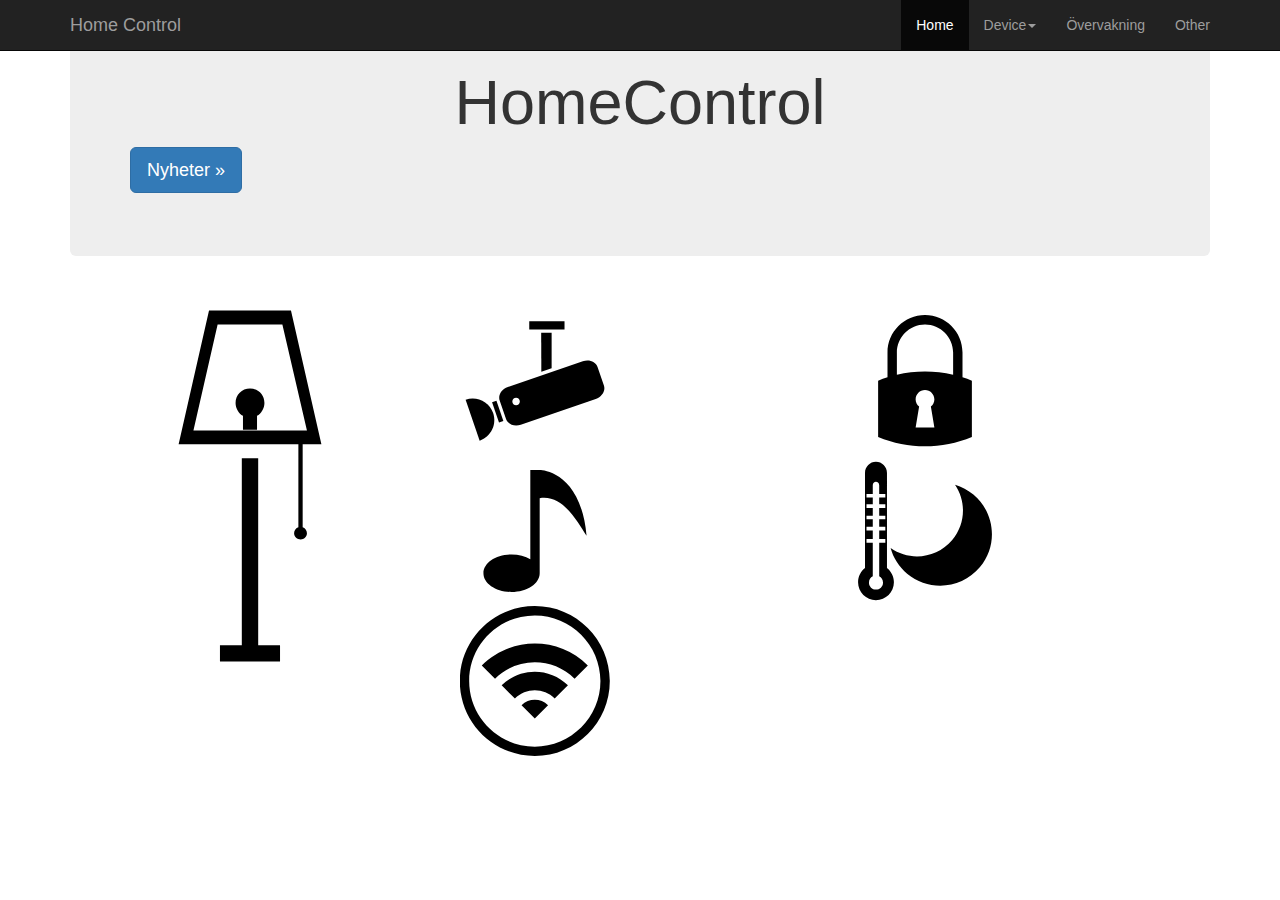
==== index.html @ 596fabcb "new updates" ====
<!DOCTYPE html>
<html lang="en">

<head>
	<meta charset="utf-8">
	<meta name="viewport" content="width=device-width, initial-scale=1">
	<link rel="stylesheet" href="https://maxcdn.bootstrapcdn.com/bootstrap/3.3.7/css/bootstrap.min.css">
    <script src="https://ajax.googleapis.com/ajax/libs/jquery/3.1.1/jquery.min.js"></script>
    <script src="https://maxcdn.bootstrapcdn.com/bootstrap/3.3.7/js/bootstrap.min.js"></script>
    <!-- Custom styles for this template -->
    <link href="css/style.css" rel="stylesheet">
    <script type="text/javascript" src="script.js"></script>
        
    <title>HomeControl</title>

</head>

<body class="firstpage-bg">

<nav class="navbar navbar-inverse navbar-fixed-top">
        <div class="container">
            <div class="navbar-header">
                <button type="button" class="navbar-toggle" data-toggle="collapse" data-target="#myNavbar">
                    <span class="icon-bar"></span>
                    <span class="icon-bar"></span>
                    <span class="icon-bar"></span>
                </button> 
                <a class="navbar-brand" href="AEriksson">Home Control</a>
            </div>
            <div class="collapse navbar-collapse" id="myNavbar">
                <ul class="nav navbar-right navbar-nav">
                <li class="active"><a href="#">Home</a></li>
                <li class="dropdown">
                    <a class="dropdown-toggle" data-toggle="dropdown" href="#">Device<span class="caret"></span></a>
                    <ul class="dropdown-menu">
                    <li><a href="#">Lampa Sovrum</a></li>
                    <li><a href="#">Lampa vardagsrum</a></li>
                    <li><a href="#">Larmet</a></li>
                    <li><a href="#">Utebelysning</a></li>
                    </ul>
                </li>
                <li><a href="#">Övervakning</a></li> 
                <li><a href="#">Other</a></li> 
                </ul>
        </div>
    </div><!--/.navbar-collapse -->
     
</nav> 

        
    <!-- Main jumbotron for a primary marketing message or call to action -->
<section class="container">
    <div class="jumbotron">
    <h1 class="text-center">HomeControl</h1>
    <p><a class="btn btn-primary btn-lg" role="button" data-toggle="collapse" href="#news" aria-expanded="false" aria-controls="news">Nyheter &raquo;</a></p>
        <div class="collapse" id="news">
            <p>Lorem ipsum dolor sit amet, etiam soleat ius ea, modo eius te nec. Eum et suavitate consetetur, ne laudem diceret principes quo. Vero aliquid no has, utinam meliore menandri ei sed, est no liber altera petentium. Posse clita definiebas ut eum, ullum impetus cum eu, ea quem tantas deseruisse sit.
            </p>
        </div>
    </div>
</section>
    
<div class="container">
    <h1 class="text-center"></h1>
    
    <div class="row">
            <div class="col-md-4 col-sm-6 col-xs-12">
                <div id="lamp" class="box">
                <a href="bel.html">
                    <img class="img-responsive" src="img/lamp_3.svg" height="150px" width="auto" margin="auto">
                </a>
                </div>
            </div>
        <div class="col-md-4 col-sm-6 col-xs-12">
            <div class="box">
            <img src="img/cctv_camera.svg" height="150px" width="auto" margin="auto">
            </div>
        </div>
        <div class="col-md-4 col-sm-6 col-xs-12">
            <div class="box">
                <img src="img/lock-10.svg" height="150px" width="auto" margin="auto">
            </div>
        </div> 
        <div class="col-md-4 col-sm-6 col-xs-12">
            <div class="box">
                <img src="img/music-note-1.svg" height="150px" width="auto" margin="auto">
            </div>
        </div>
        <div class="col-md-4 col-sm-6 col-xs-12">
            <div class="box">
                <img src="img/temperature_3.svg" height="150px" width="auto" margin="auto">
            </div>
        </div>
        <div class="col-md-4 col-sm-6 col-xs-12">
            <div class="box">
                <img src="img/wifi-symbol-1.svg" height="150px" width="auto" margin="auto">
            </div>
        </div>
    </div>
</div>

<!--
<footer class="footer-bs">
        <div class="row">
        	<div class="col-md-3 footer-brand animated fadeInLeft">
            	<h2>FrontEnd44</h2>
                <p>Suspendisse hendrerit tellus laoreet luctus pharetra. Aliquam porttitor vitae orci nec ultricies. Curabitur vehicula, libero eget faucibus faucibus, purus erat eleifend enim, porta pellentesque ex mi ut sem.</p>
                <p>© 2016 A.Eriksson, All rights reserved</p>
            </div>
        	<div class="col-md-3 footer-nav animated fadeInUp">
            	<div class="col-sm-12">
                    <ul class="list">
                        <li><a href="#">About Us</a></li>
                        <li><a href="#">Contacts</a></li>
                        <li><a href="#">Terms & Condition</a></li>
                        <li><a href="#">Privacy Policy</a></li>
                    </ul>
                </div>
            </div>
        	<div class="col-md-3 footer-social animated fadeInDown">
            	<h4>Follow Us</h4>
            	<ul>
                	<li><a href="#">Facebook</a></li>
                	<li><a href="#">Twitter</a></li>
                	<li><a href="#">Instagram</a></li>
                	<li><a href="#">RSS</a></li>
                </ul>
            </div>
        	<div class="col-md-3 footer-ns animated fadeInRight">
            	<h4>Newsletter</h4>
                <p>A rover wearing a fuzzy suit doesn’t alarm the real penguins</p>
                <p>
                    <div class="input-group">
                      <input type="text" class="form-control" placeholder="Search for...">
                      <span class="input-group-btn">
                        <button class="btn btn-default" type="button"><span class="glyphicon glyphicon-envelope"></span></button>
                      </span>
                    </div> /input-group 
                 </p>
            </div>
        </div>
    </footer>
-->

</body>
</html>
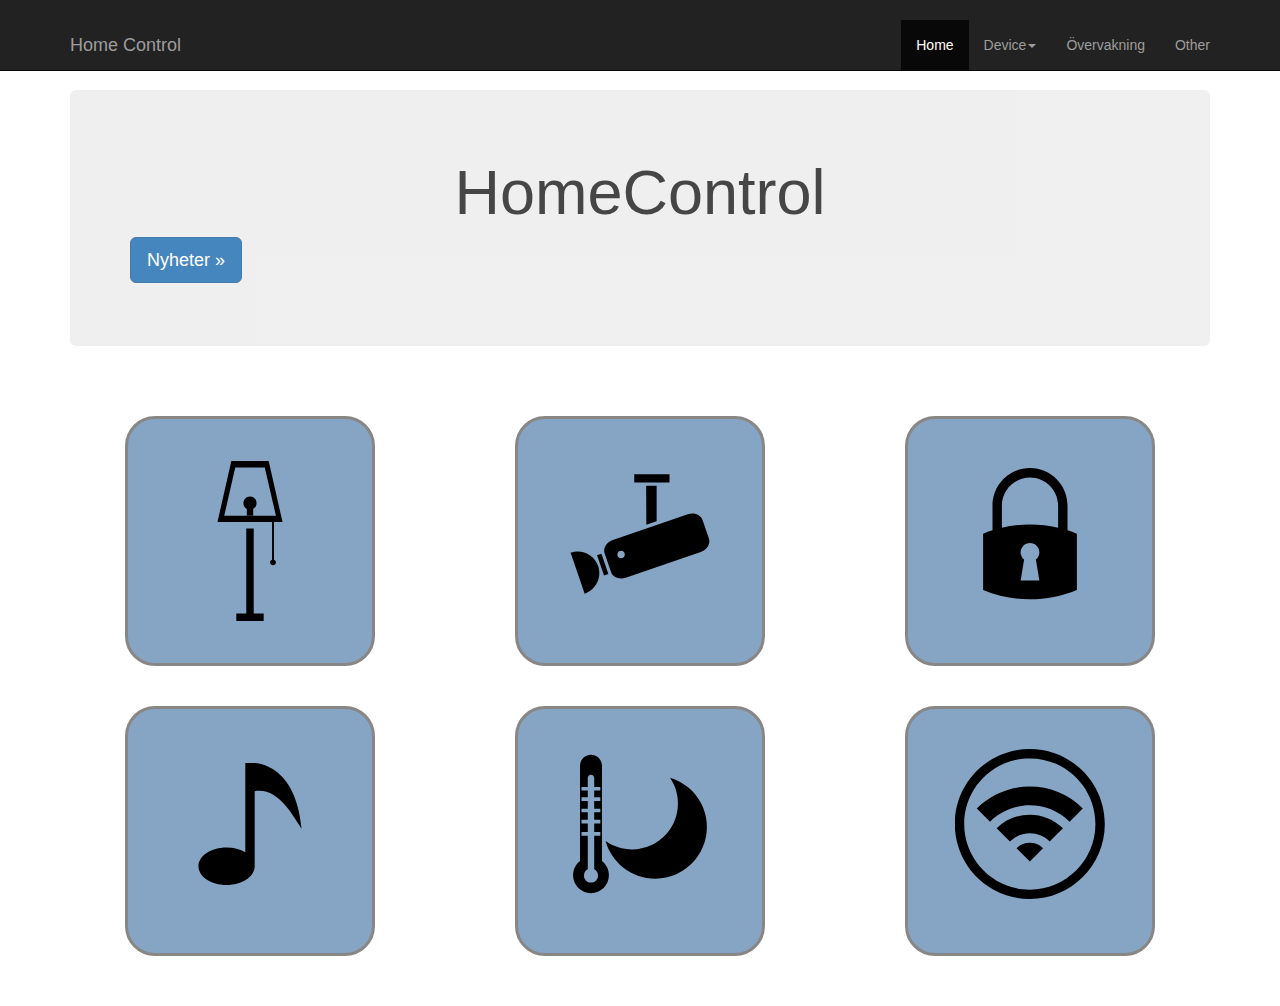
==== commit 272221bb: "changes" ====
--- a/index.html
+++ b/index.html
@@ -8,7 +8,7 @@
     <script src="https://ajax.googleapis.com/ajax/libs/jquery/3.1.1/jquery.min.js"></script>
     <script src="https://maxcdn.bootstrapcdn.com/bootstrap/3.3.7/js/bootstrap.min.js"></script>
     <!-- Custom styles for this template -->
-    <link href="css/style.css" rel="stylesheet">
+    <link href="CSS/style.css" rel="stylesheet">
     <script type="text/javascript" src="script.js"></script>
         
     <title>HomeControl</title>
--- a/CSS/style.css
+++ b/CSS/style.css
@@ -0,0 +1,250 @@
+/* CSS file for this project */
+* CUSTOMIZE THE CAROUSEL
+-------------------------------------------------- */
+
+/* Carousel base class */
+.carousel {
+    height: 200px;
+    margin-bottom: 60px;
+    padding-top: 20px;
+}
+/* Since positioning the image, we need to help out the caption */
+.carousel-caption {
+  z-index: 10; 
+}
+
+/* Declare heights because of positioning of img element */
+.carousel .item {
+  height: 200px;
+  background-color: #777;
+ padding-top: 20px;
+}
+.carousel-inner > .item > img {
+  position: absolute;
+  top: 0;
+  left: 0;
+  min-width: 100%;
+  height: 500px;
+}
+
+.lights-bg{
+    background-image: url(../img/ligths-bg2.jpg);
+    background-position: center;
+    background-size: cover;
+    
+}
+.firstpage-bg{
+    background-image: url(../img/firstpage-bg.jpg);
+    background-position: center;
+        background-size: cover;
+    
+}
+
+img{
+    display: block;
+    margin-left: auto;
+    margin-right: auto;
+}
+
+.center{
+    display: inline-block;
+    justify-content: center;
+    align-items: center;
+    margin:0px auto;
+}
+.container {
+    padding-top: 20px;
+    
+}
+.jumbotron {
+	margin-top: 60px;
+    opacity: 0.9;
+}
+.text-color{
+    color: #898787;
+}
+
+.box{
+    width: 250px;
+    height: 250px;
+    background-color: #86a4c3;
+    display: block;
+    margin: auto;
+    margin-bottom: 40px;
+    vertical-align: middle;
+    border-radius: 30px;
+    border-style: solid;
+    border-color: #898686;
+    padding: 40px;
+     
+}
+.rumbox{
+    width: 150px;
+    height: 150px;
+    background-color: #3c3c3c;
+    display: block;
+    margin: auto;
+    margin-bottom: 40px;
+    vertical-align: middle;
+    border-radius: 30px;
+    border-style: solid;
+    border-color: #898686;  
+    padding: 30px;
+}
+    
+.rumbox-light{
+    width: 150px;
+    height: 150px;
+    background-color: #f2fa0a;
+    display: block;
+    margin: auto;
+    margin-bottom: 40px;
+    vertical-align: middle;
+    border-radius: 30px;
+    border-style: solid;
+    border-color: #898686;
+    padding: 30px;
+}
+
+.plusbox{
+    width: 150px;
+    height: 150px;
+    background-color: #86a4c3;
+    display: block;
+    margin:auto;
+    margin-bottom: 40px;
+    vertical-align: middle;
+    border-radius: 30px;
+    border-style: solid;
+    border-color: #898686;
+    padding: 40px;
+    font-size: 30pt;
+     
+}
+.bg-grey{
+    background-color: #363636;
+}
+
+.portfolio-bg {
+    background-image: url(../img/header-bg.jpg)
+}
+
+.customer-bg {
+    background-image: url(../img/construction-1717893_960_720.jpg)
+}
+
+.inline{
+    display: inline-block;
+}
+.roomdropdown
+{
+    margin-right: 30px;
+}
+
+.own{
+    margin-bottom: 20px;
+}
+
+body {
+  padding : 10px ;
+  
+}
+
+#tab1 .tab-content {
+    color : #646464;
+    border: 3px #428bca solid;
+    padding : 5px 15px;
+}
+
+
+/* remove border radius for the tab */
+
+#tab1 .nav-pills > li > a {
+  border-radius: 3px;
+}
+
+    /*Footer */
+
+.footer-bs {
+    position: fixed;
+    bottom: 0;
+    width: 100%;
+  /* Set the fixed height of the footer here */
+    background-color: #222;
+	padding: 20px 20px;
+	color: rgba(255,255,255,1.00);
+	margin-bottom: 0;
+	border-bottom-right-radius: 6px;
+	border-top-left-radius: 0px;
+	border-bottom-left-radius: 6px;
+}
+/*.footer-bs .footer-brand, .footer-bs .footer-nav, .footer-bs .footer-social, .footer-bs .footer-ns { padding:10px 25px; }*/
+
+.footer-nav, .footer-bs .footer-social, .footer-bs .footer-ns { 
+    border-color: transparent; 
+}
+.footer-brand h2 { 
+    margin:0px 0px 10px; 
+}
+
+.footer-brand p { 
+    font-size:12px;
+    color:rgba(255,255,255,0.70); 
+}
+
+
+.footer-nav ul.pages { list-style:none; padding:0px; }
+.footer-nav ul.pages li { padding:5px 0px;}
+.footer-nav ul.pages a { color:rgba(255,255,255,1.00); font-weight:bold; text-transform:uppercase; }
+.footer-nav ul.pages a:hover { color:rgba(255,255,255,0.80); text-decoration:none; }
+.footer-nav h4 {
+	font-size: 11px;
+	text-transform: uppercase;
+	letter-spacing: 3px;
+	margin-bottom:10px;
+}
+
+.footer-nav ul.list { list-style:none; padding:0px; }
+.footer-nav ul.list li { padding:5px 0px;}
+.footer-nav ul.list a { color:rgba(255,255,255,0.80); }
+.footer-nav ul.list a:hover { color:rgba(255,255,255,0.60); text-decoration:none; }
+
+.footer-bs .footer-social ul { list-style:none; padding:0px; }
+
+.footer-social h4 {
+	font-size: 11px;
+	text-transform: uppercase;
+	letter-spacing: 3px;
+}
+
+.footer-social li { 
+    padding:5px 4px;
+}
+.footer-social a { 
+    color:rgba(255,255,255,1.00);
+}
+
+.footer-social a:hover { 
+    color:rgba(255,255,255,0.80); 
+    text-decoration:none; 
+}
+
+.footer-bs .footer-ns h4 {
+	font-size: 11px;
+	text-transform: uppercase;
+	letter-spacing: 3px;
+	margin-bottom:10px;
+}
+.footer-bs .footer-ns p { 
+    font-size:12px;
+    color:rgba(255,255,255,0.70); 
+}
+
+@media (min-width: 768px) {
+	.footer-bs .footer-nav, .footer-bs .footer-social, .footer-bs .footer-ns { border-left:solid 1px rgba(255,255,255,0.10); }
+}
+
+@media (min-width: 768px) {
+    .footer-bs{
+        position: relative;
+    }
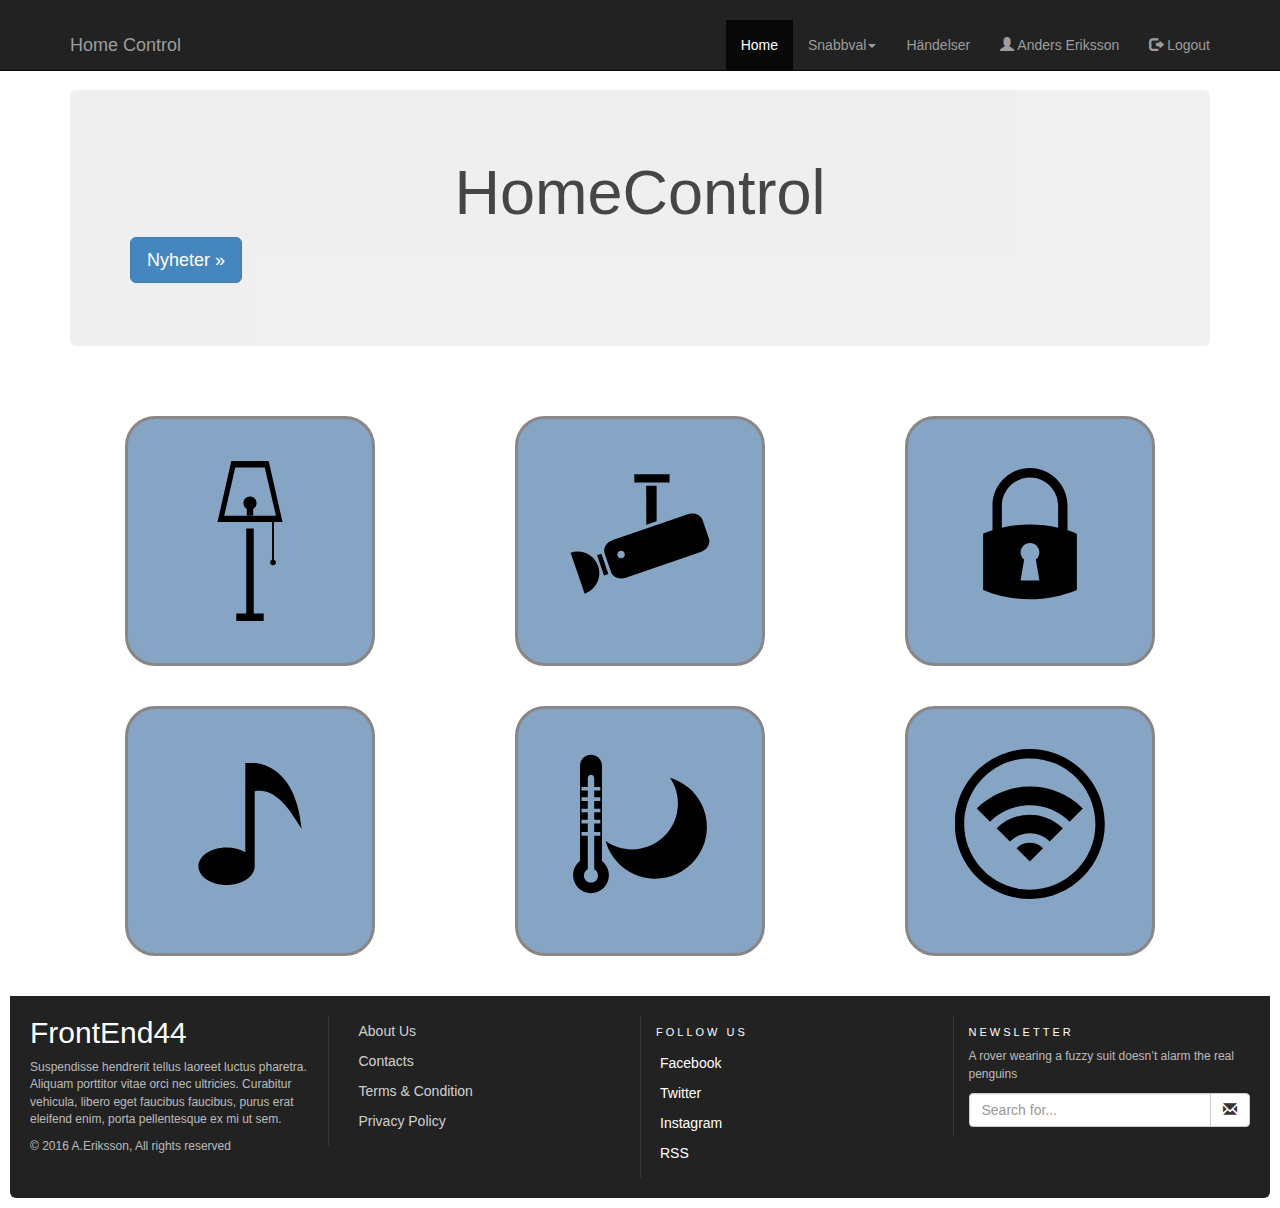
==== commit 69328944: "updated menu" ====
--- a/index.html
+++ b/index.html
@@ -25,24 +25,26 @@
                     <span class="icon-bar"></span>
                     <span class="icon-bar"></span>
                 </button> 
-                <a class="navbar-brand" href="AEriksson">Home Control</a>
+                <a class="navbar-brand" href="#">Home Control</a>
             </div>
             <div class="collapse navbar-collapse" id="myNavbar">
                 <ul class="nav navbar-right navbar-nav">
                 <li class="active"><a href="#">Home</a></li>
                 <li class="dropdown">
-                    <a class="dropdown-toggle" data-toggle="dropdown" href="#">Device<span class="caret"></span></a>
+                    <a class="dropdown-toggle" data-toggle="dropdown" href="#">Snabbval<span class="caret"></span></a>
                     <ul class="dropdown-menu">
-                    <li><a href="#">Lampa Sovrum</a></li>
-                    <li><a href="#">Lampa vardagsrum</a></li>
+                    <li><a href="bel.html#R1">Lampa vardagsrum</a></li>
                     <li><a href="#">Larmet</a></li>
-                    <li><a href="#">Utebelysning</a></li>
+                    <li><a href="bel.html#R5">Utebelysning</a></li>
+                    <li><a href="#">WiFi</a></li>
+                    <li><a href="#">Kamera-Baksidan</a></li>
                     </ul>
                 </li>
-                <li><a href="#">Övervakning</a></li> 
-                <li><a href="#">Other</a></li> 
+                <li><a href="#">Händelser</a></li>
+                <li><a href="#"><span class="glyphicon glyphicon-user"></span>  Anders Eriksson</a></li>
+                <li><a href="#"><span class="glyphicon glyphicon-log-out"></span> Logout</a></li>
                 </ul>
-        </div>
+            </div>
     </div><!--/.navbar-collapse -->
      
 </nav> 
@@ -99,7 +101,7 @@
     </div>
 </div>
 
-<!--
+
 <footer class="footer-bs">
         <div class="row">
         	<div class="col-md-3 footer-brand animated fadeInLeft">
@@ -135,12 +137,12 @@
                       <span class="input-group-btn">
                         <button class="btn btn-default" type="button"><span class="glyphicon glyphicon-envelope"></span></button>
                       </span>
-                    </div> /input-group 
+                    </div>
                  </p>
             </div>
         </div>
     </footer>
--->
+
 
 </body>
-</html>
+</html>--- a/CSS/style.css
+++ b/CSS/style.css
@@ -78,7 +78,7 @@
     padding: 40px;
      
 }
-.rumbox{
+.lightbox{
     width: 150px;
     height: 150px;
     background-color: #3c3c3c;
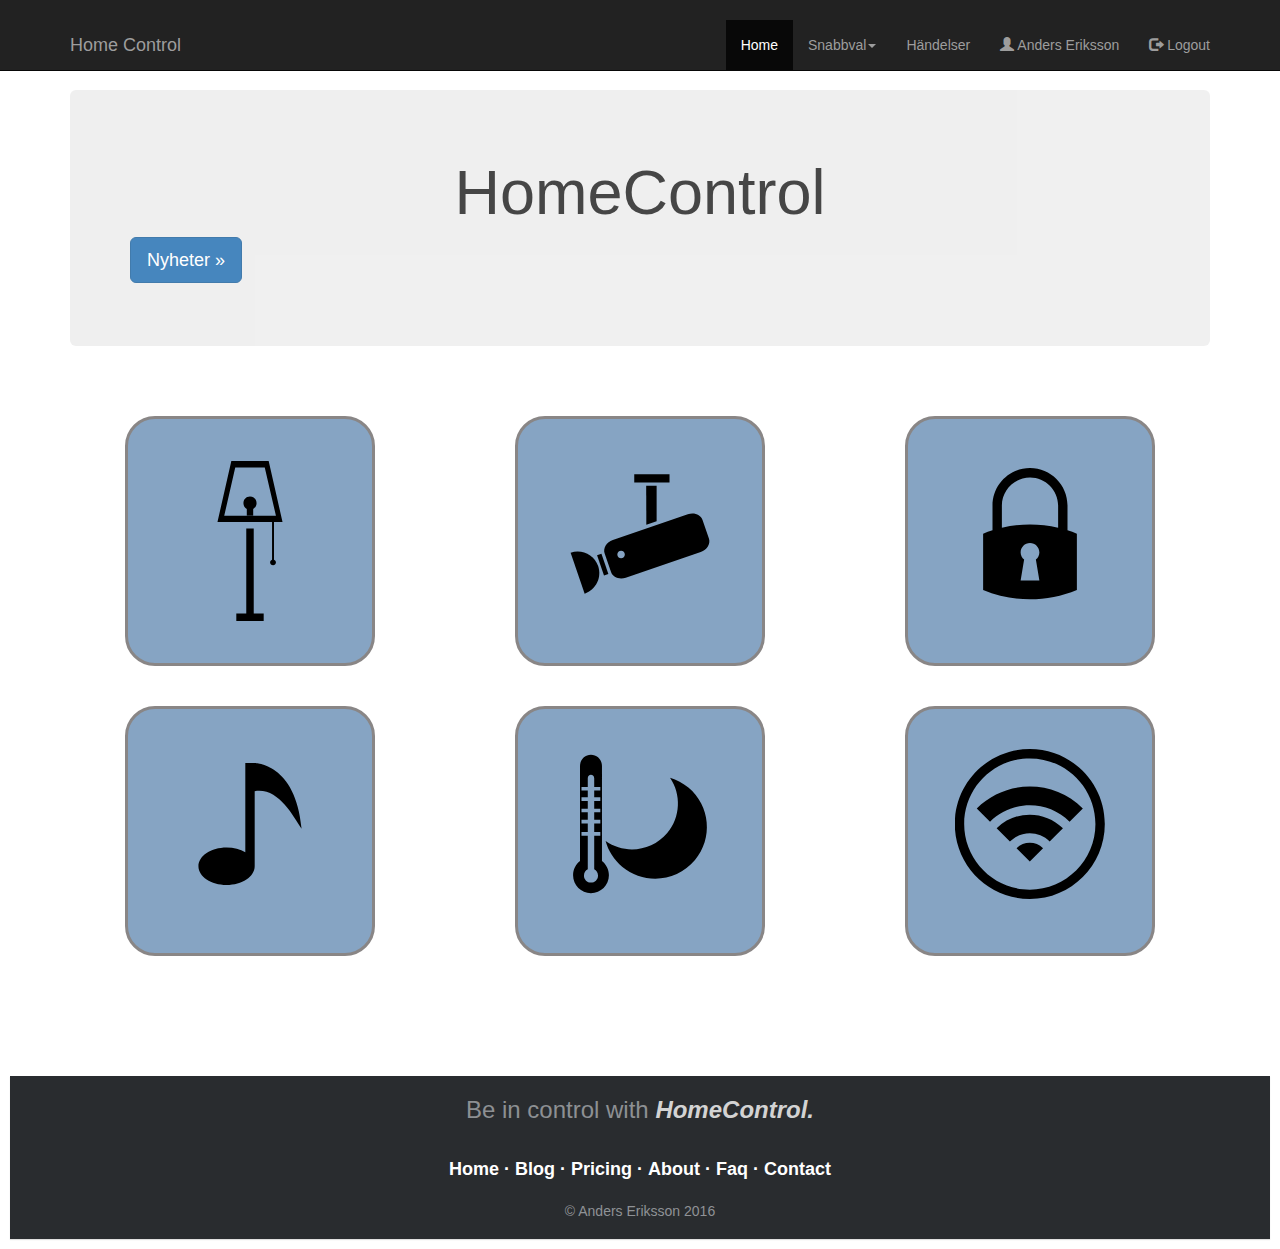
==== commit 70476667: "footer updates. Media queries added" ====
--- a/index.html
+++ b/index.html
@@ -100,48 +100,30 @@
         </div>
     </div>
 </div>
+<footer class="footer">
+
+			<p class="footer-slogan">Be in control with <span class="bold">HomeControl.</span> </p>
+
+			<p class="footer-links">
+				<a href="#">Home</a>
+				·
+				<a href="#">Blog</a>
+				·
+				<a href="#">Pricing</a>
+				·
+				<a href="#">About</a>
+				·
+				<a href="#">Faq</a>
+				·
+				<a href="#">Contact</a>
+			</p>
+
+			<p class="footer-company-name">&copy; Anders Eriksson 2016</p>
+
+		</footer>
 
 
-<footer class="footer-bs">
-        <div class="row">
-        	<div class="col-md-3 footer-brand animated fadeInLeft">
-            	<h2>FrontEnd44</h2>
-                <p>Suspendisse hendrerit tellus laoreet luctus pharetra. Aliquam porttitor vitae orci nec ultricies. Curabitur vehicula, libero eget faucibus faucibus, purus erat eleifend enim, porta pellentesque ex mi ut sem.</p>
-                <p>© 2016 A.Eriksson, All rights reserved</p>
-            </div>
-        	<div class="col-md-3 footer-nav animated fadeInUp">
-            	<div class="col-sm-12">
-                    <ul class="list">
-                        <li><a href="#">About Us</a></li>
-                        <li><a href="#">Contacts</a></li>
-                        <li><a href="#">Terms & Condition</a></li>
-                        <li><a href="#">Privacy Policy</a></li>
-                    </ul>
-                </div>
-            </div>
-        	<div class="col-md-3 footer-social animated fadeInDown">
-            	<h4>Follow Us</h4>
-            	<ul>
-                	<li><a href="#">Facebook</a></li>
-                	<li><a href="#">Twitter</a></li>
-                	<li><a href="#">Instagram</a></li>
-                	<li><a href="#">RSS</a></li>
-                </ul>
-            </div>
-        	<div class="col-md-3 footer-ns animated fadeInRight">
-            	<h4>Newsletter</h4>
-                <p>A rover wearing a fuzzy suit doesn’t alarm the real penguins</p>
-                <p>
-                    <div class="input-group">
-                      <input type="text" class="form-control" placeholder="Search for...">
-                      <span class="input-group-btn">
-                        <button class="btn btn-default" type="button"><span class="glyphicon glyphicon-envelope"></span></button>
-                      </span>
-                    </div>
-                 </p>
-            </div>
-        </div>
-    </footer>
+
 
 
 </body>
--- a/CSS/style.css
+++ b/CSS/style.css
@@ -165,86 +165,79 @@
 
     /*Footer */
 
-.footer-bs {
-    position: fixed;
-    bottom: 0;
-    width: 100%;
-  /* Set the fixed height of the footer here */
-    background-color: #222;
-	padding: 20px 20px;
-	color: rgba(255,255,255,1.00);
-	margin-bottom: 0;
-	border-bottom-right-radius: 6px;
-	border-top-left-radius: 0px;
-	border-bottom-left-radius: 6px;
-}
-/*.footer-bs .footer-brand, .footer-bs .footer-nav, .footer-bs .footer-social, .footer-bs .footer-ns { padding:10px 25px; }*/
-
-.footer-nav, .footer-bs .footer-social, .footer-bs .footer-ns { 
-    border-color: transparent; 
-}
-.footer-brand h2 { 
-    margin:0px 0px 10px; 
-}
-
-.footer-brand p { 
-    font-size:12px;
-    color:rgba(255,255,255,0.70); 
-}
-
-
-.footer-nav ul.pages { list-style:none; padding:0px; }
-.footer-nav ul.pages li { padding:5px 0px;}
-.footer-nav ul.pages a { color:rgba(255,255,255,1.00); font-weight:bold; text-transform:uppercase; }
-.footer-nav ul.pages a:hover { color:rgba(255,255,255,0.80); text-decoration:none; }
-.footer-nav h4 {
-	font-size: 11px;
-	text-transform: uppercase;
-	letter-spacing: 3px;
-	margin-bottom:10px;
-}
-
-.footer-nav ul.list { list-style:none; padding:0px; }
-.footer-nav ul.list li { padding:5px 0px;}
-.footer-nav ul.list a { color:rgba(255,255,255,0.80); }
-.footer-nav ul.list a:hover { color:rgba(255,255,255,0.60); text-decoration:none; }
-
-.footer-bs .footer-social ul { list-style:none; padding:0px; }
-
-.footer-social h4 {
-	font-size: 11px;
-	text-transform: uppercase;
-	letter-spacing: 3px;
-}
-
-.footer-social li { 
-    padding:5px 4px;
-}
-.footer-social a { 
-    color:rgba(255,255,255,1.00);
-}
-
-.footer-social a:hover { 
-    color:rgba(255,255,255,0.80); 
-    text-decoration:none; 
-}
-
-.footer-bs .footer-ns h4 {
-	font-size: 11px;
-	text-transform: uppercase;
-	letter-spacing: 3px;
-	margin-bottom:10px;
-}
-.footer-bs .footer-ns p { 
-    font-size:12px;
-    color:rgba(255,255,255,0.70); 
-}
-
-@media (min-width: 768px) {
-	.footer-bs .footer-nav, .footer-bs .footer-social, .footer-bs .footer-ns { border-left:solid 1px rgba(255,255,255,0.10); }
-}
-
-@media (min-width: 768px) {
-    .footer-bs{
-        position: relative;
-    }
+.footer{
+	background-color: #292c2f;
+	box-shadow: 0 1px 1px 0 rgba(0, 0, 0, 0.12);
+	box-sizing: border-box;
+	width: 100%;
+	text-align: center;
+	font: normal 18px sans-serif;
+
+	padding: 20px;
+	margin-top: 80px;
+}
+
+.footer .footer-slogan{
+	color:  #8d9093;
+	font-size: 24px;
+	margin: 0;
+}
+
+.footer .footer-company-name{
+	color:  #8f9296;
+	font-size: 14px;
+	margin: 0;
+}
+
+.footer .footer-links{
+	list-style: none;
+	font-weight: bold;
+	color:  #ffffff;
+	padding: 35px 0 23px;
+	margin: 0;
+}
+.footer .bold {
+    font-weight: bolder;
+    font-family: sans-serif;
+    color: lightgrey;
+    font-style: italic;
+    
+}
+.footer .footer-links a{
+	display:inline-block;
+	text-decoration: none;
+	color: inherit;
+}
+
+/*media queries to decrease footer at smaller screens*/
+
+@media (max-width: 991px) {
+
+	.footer{
+		padding: 10px;
+	}
+
+	.footer .footer-slogan{
+		font-size: 18px;
+	}
+
+	.footer .footer-company-name{
+		font-size: 12px;
+	}
+
+	.footer .footer-links{
+		font-size: 14px;
+		padding: 15px 0 10px;
+	}
+
+	.footer .footer-links a{
+		line-height: 1.8;
+	}
+}
+
+
+@media (max-width: 375px) {
+    
+    .footer {
+        display: none;
+    }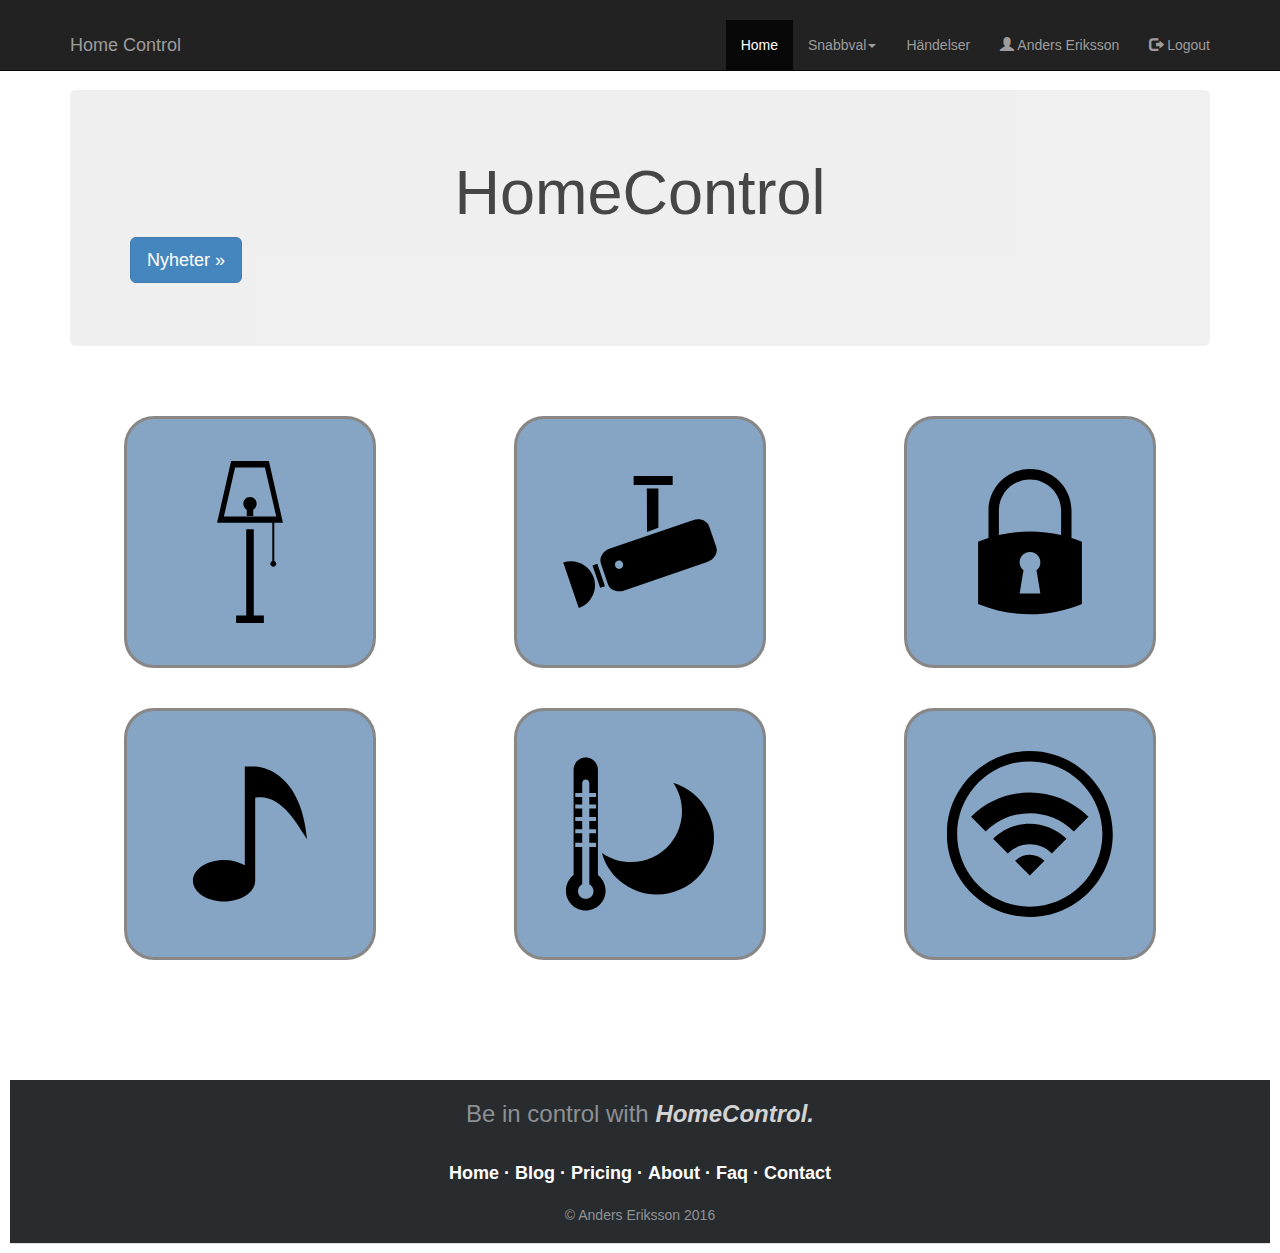
==== commit 84ccfacb: "Updates on style" ====
--- a/index.html
+++ b/index.html
@@ -5,12 +5,10 @@
 	<meta charset="utf-8">
 	<meta name="viewport" content="width=device-width, initial-scale=1">
 	<link rel="stylesheet" href="https://maxcdn.bootstrapcdn.com/bootstrap/3.3.7/css/bootstrap.min.css">
-    <script src="https://ajax.googleapis.com/ajax/libs/jquery/3.1.1/jquery.min.js"></script>
-    <script src="https://maxcdn.bootstrapcdn.com/bootstrap/3.3.7/js/bootstrap.min.js"></script>
+    
     <!-- Custom styles for this template -->
     <link href="CSS/style.css" rel="stylesheet">
-    <script type="text/javascript" src="script.js"></script>
-        
+    
     <title>HomeControl</title>
 
 </head>
@@ -53,8 +51,8 @@
     <!-- Main jumbotron for a primary marketing message or call to action -->
 <section class="container">
     <div class="jumbotron">
-    <h1 class="text-center">HomeControl</h1>
-    <p><a class="btn btn-primary btn-lg" role="button" data-toggle="collapse" href="#news" aria-expanded="false" aria-controls="news">Nyheter &raquo;</a></p>
+        <h1 class="text-center">HomeControl</h1>
+        <p><a class="btn btn-primary btn-lg" role="button" data-toggle="collapse" href="#news" aria-expanded="false" aria-controls="news">Nyheter &raquo;</a></p>
         <div class="collapse" id="news">
             <p>Lorem ipsum dolor sit amet, etiam soleat ius ea, modo eius te nec. Eum et suavitate consetetur, ne laudem diceret principes quo. Vero aliquid no has, utinam meliore menandri ei sed, est no liber altera petentium. Posse clita definiebas ut eum, ullum impetus cum eu, ea quem tantas deseruisse sit.
             </p>
@@ -66,36 +64,43 @@
     <h1 class="text-center"></h1>
     
     <div class="row">
-            <div class="col-md-4 col-sm-6 col-xs-12">
-                <div id="lamp" class="box">
+        <div class="col-md-4 col-sm-6 col-xs-12">
+            <div id="lamp" class="box text-center">
+                
                 <a href="bel.html">
-                    <img class="img-responsive" src="img/lamp_3.svg" height="150px" width="auto" margin="auto">
+                <img class="img-responsive" src="img/lamp_3.svg" height="150px" width="auto" margin="auto">
                 </a>
-                </div>
-            </div>
-        <div class="col-md-4 col-sm-6 col-xs-12">
-            <div class="box">
-            <img src="img/cctv_camera.svg" height="150px" width="auto" margin="auto">
+                <h2 class="hovertext">Belysning</h2>
             </div>
         </div>
         <div class="col-md-4 col-sm-6 col-xs-12">
-            <div class="box">
-                <img src="img/lock-10.svg" height="150px" width="auto" margin="auto">
+            <div class="box text-center">
+                <img class="img-responsive" src="img/cctv_camera.svg" height="150px" width="auto" margin="auto">
+                <h2 class="hovertext">Övervakning</h2>
+            </div>
+        </div>
+        <div class="col-md-4 col-sm-6 col-xs-12">
+            <div class="box text-center">
+                <img class="img-responsive" src="img/lock-10.svg" height="150px" width="auto" margin="auto">
+                <h2 class="hovertext">Larm</h2>
             </div>
         </div> 
         <div class="col-md-4 col-sm-6 col-xs-12">
-            <div class="box">
-                <img src="img/music-note-1.svg" height="150px" width="auto" margin="auto">
+            <div class="box text-center">
+                <img class="img-responsive" src="img/music-note-1.svg" height="150px" width="auto" margin="auto">
+                <h2 class="hovertext">Media</h2>
             </div>
         </div>
         <div class="col-md-4 col-sm-6 col-xs-12">
-            <div class="box">
-                <img src="img/temperature_3.svg" height="150px" width="auto" margin="auto">
+            <div class="box text-center">
+                <img class="img-responsive" src="img/temperature_3.svg" height="150px" width="auto" margin="auto">
+                <h2 class="hovertext">Klimat</h2>
             </div>
         </div>
         <div class="col-md-4 col-sm-6 col-xs-12">
-            <div class="box">
-                <img src="img/wifi-symbol-1.svg" height="150px" width="auto" margin="auto">
+            <div class="box text-center">
+                <img class="img-responsive" src="img/wifi-symbol-1.svg" height="150px" width="auto" margin="auto">
+                <h2 class="hovertext">Nätverk</h2>
             </div>
         </div>
     </div>
@@ -120,11 +125,10 @@
 
 			<p class="footer-company-name">&copy; Anders Eriksson 2016</p>
 
-		</footer>
-
-
-
-
-
+</footer>
+<script src="https://ajax.googleapis.com/ajax/libs/jquery/3.1.1/jquery.min.js"></script>
+<script src="https://maxcdn.bootstrapcdn.com/bootstrap/3.3.7/js/bootstrap.min.js"></script>
+<script type="text/javascript" src="script.js"></script>
+        
 </body>
 </html>--- a/CSS/style.css
+++ b/CSS/style.css
@@ -63,10 +63,28 @@
 .text-color{
     color: #898787;
 }
+.hovertext {
+    display: none;
+    font-weight: bold;
+    font-size: 10pt;
+    color: white;
+    position: absolute; 
+    text-align: center;
+    width: 100%;
+    height: 0%;
+    margin: auto;
+    top: 0;
+    left: 0;
+    bottom: 0;
+    right: 0;
+    z-index: 100;
+    background-color: black;
+}
 
 .box{
-    width: 250px;
-    height: 250px;
+    position: relative;
+    width: 70%;
+    height: 70%;
     background-color: #86a4c3;
     display: block;
     margin: auto;
@@ -125,13 +143,6 @@
     background-color: #363636;
 }
 
-.portfolio-bg {
-    background-image: url(../img/header-bg.jpg)
-}
-
-.customer-bg {
-    background-image: url(../img/construction-1717893_960_720.jpg)
-}
 
 .inline{
     display: inline-block;
@@ -240,4 +251,7 @@
     
     .footer {
         display: none;
-    }+    }
+.text-center {
+    
+}
